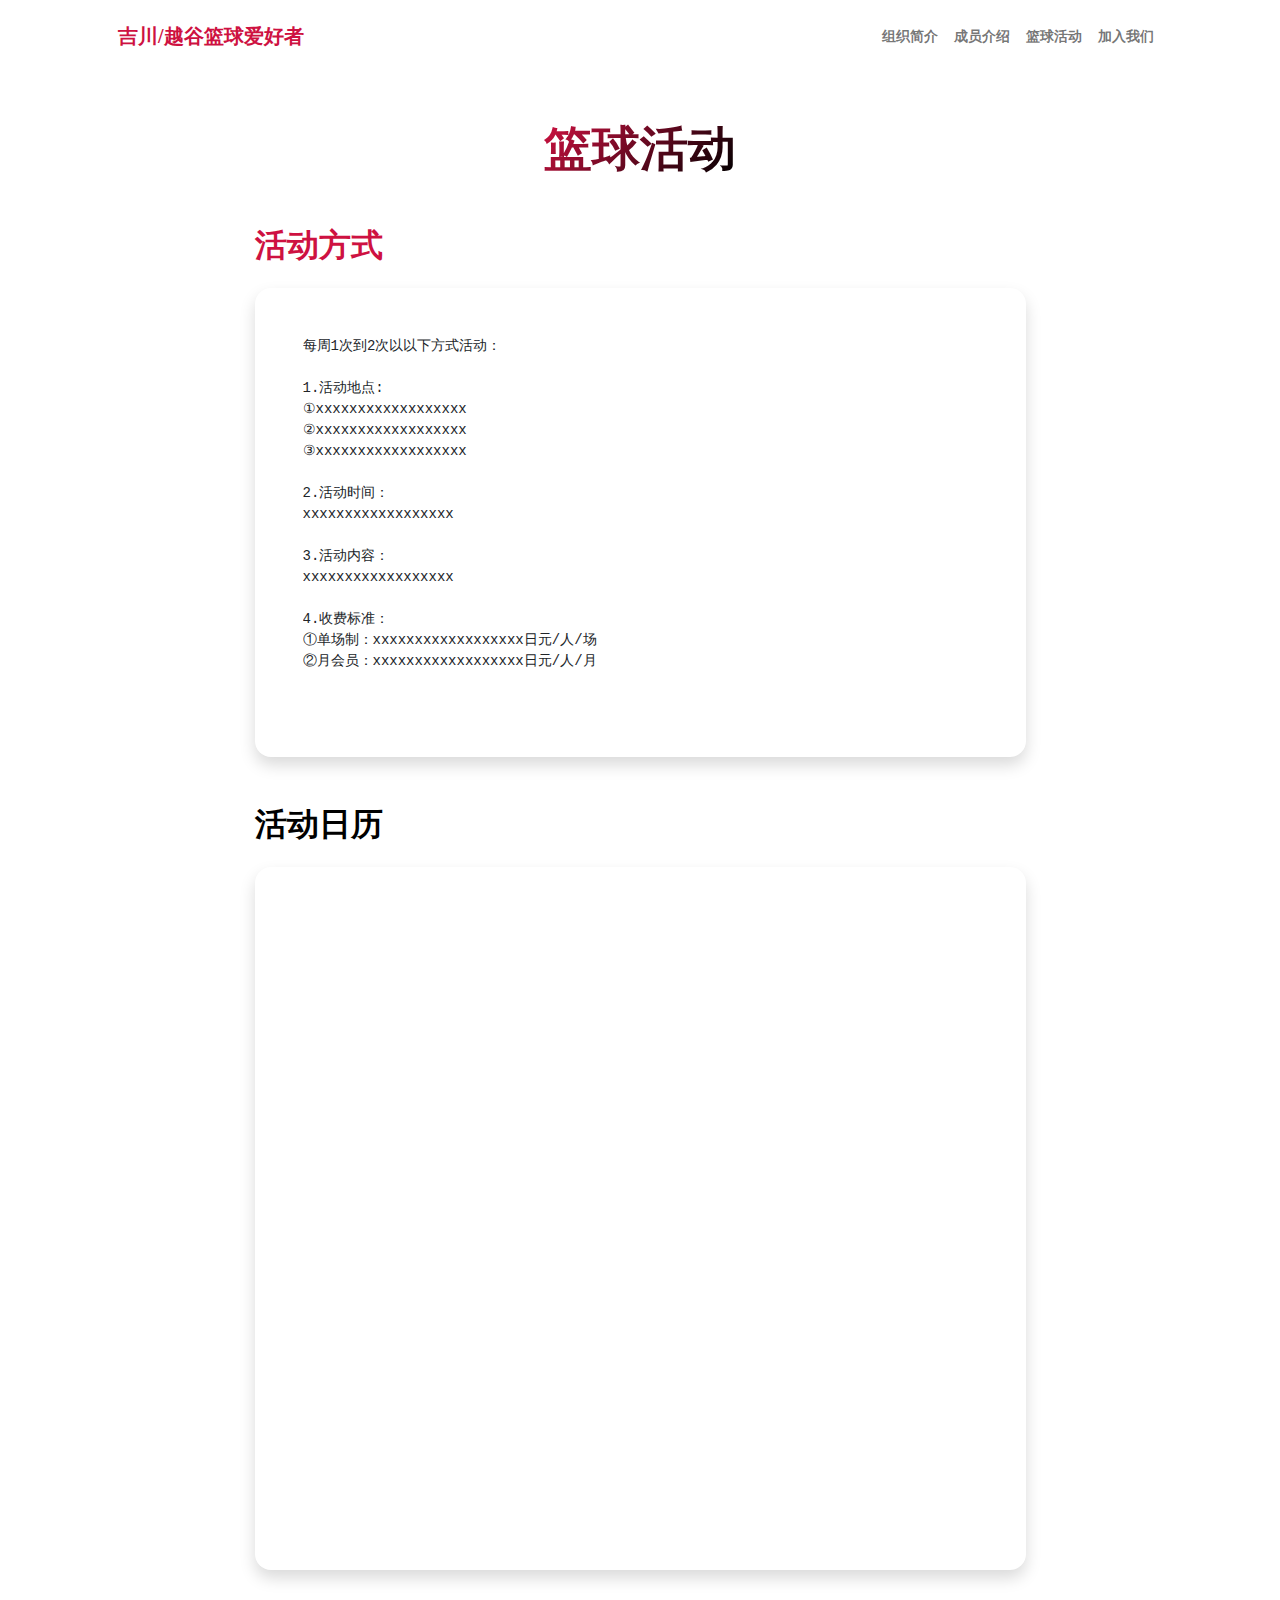
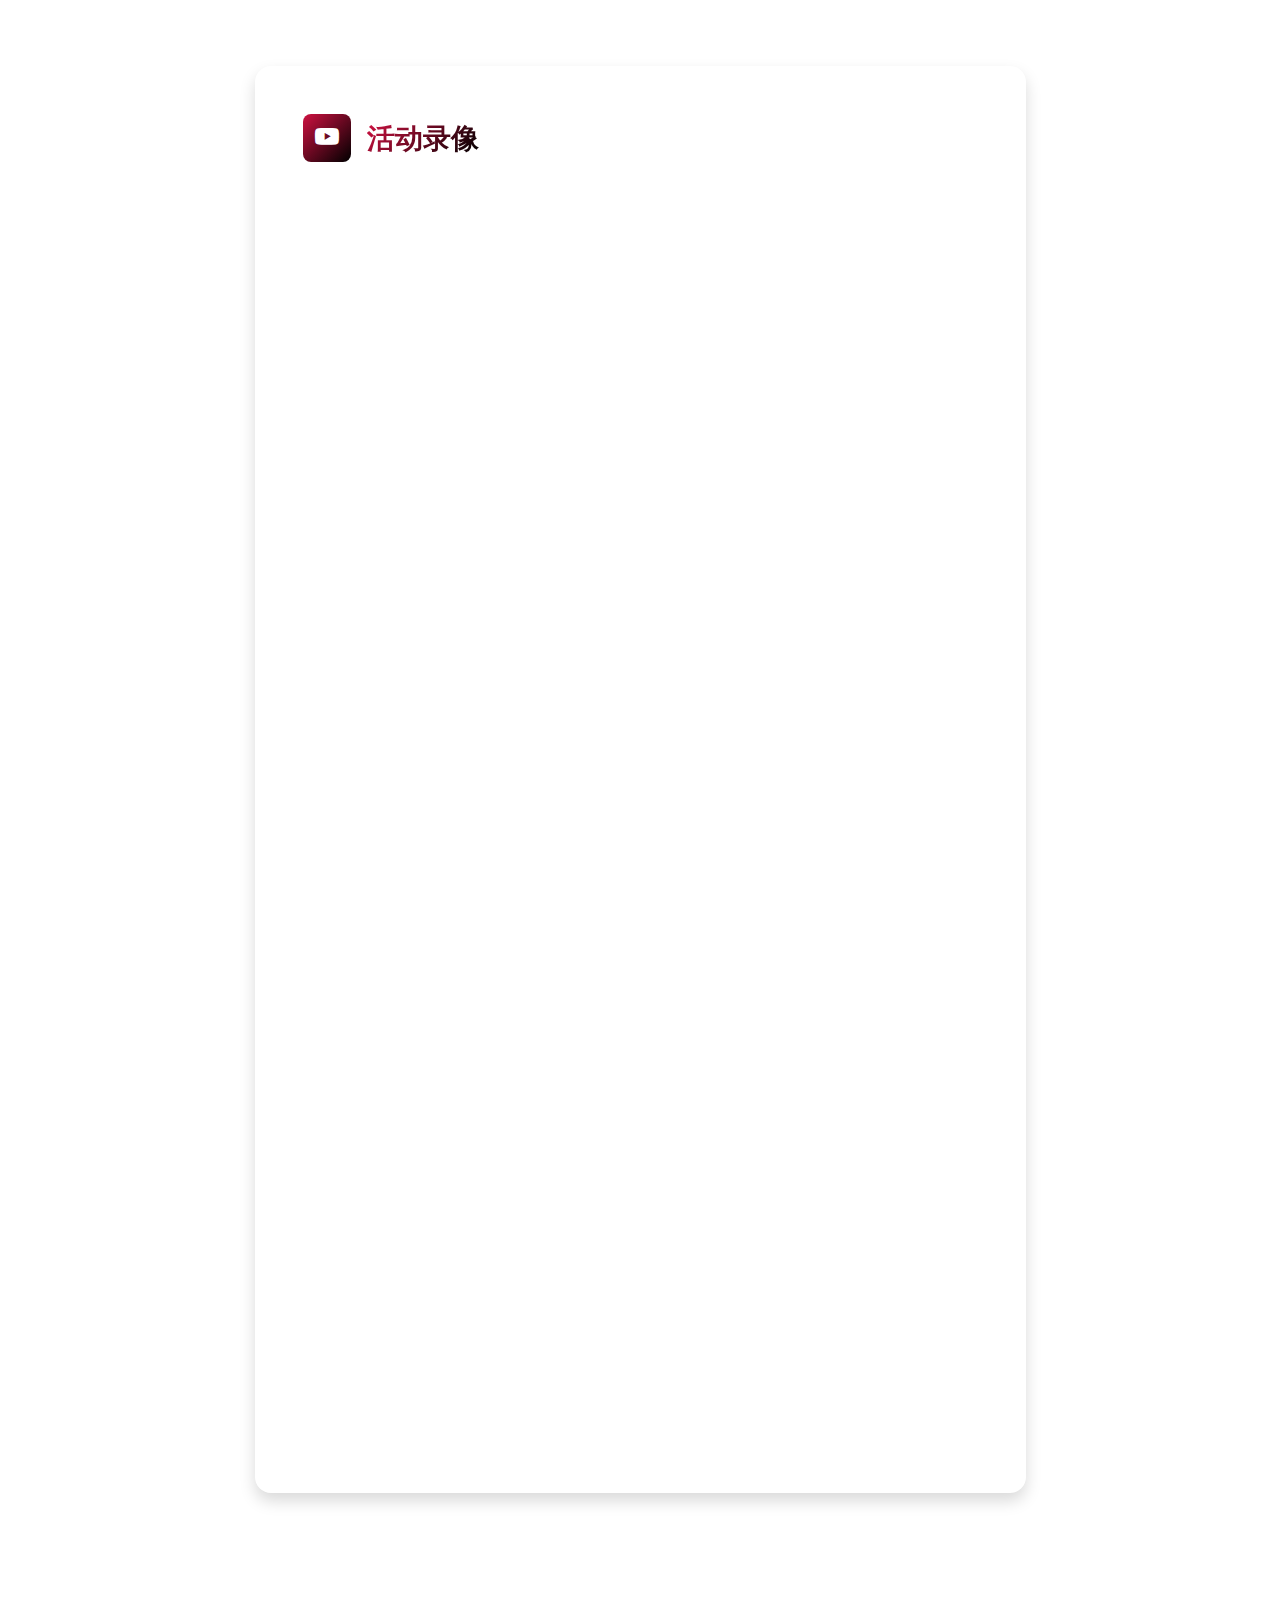
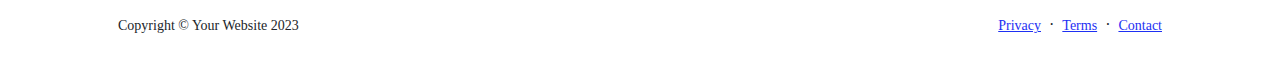
==== activities.html @ 380c4804 "Add files via upload" ====
<!DOCTYPE html>
<html lang="zh">
    <head>
        <meta charset="utf-8" />
        <meta name="viewport" content="width=device-width, initial-scale=1, shrink-to-fit=no" />
        <meta name="description" content="" />
        <meta name="author" content="" />
        <title>Activities</title>
        <!-- Favicon-->
        <link rel="icon" type="image/x-icon" href="assets/favicon.ico" />
        <!-- Custom Google font-->
        <link rel="preconnect" href="https://fonts.googleapis.com" />
        <link rel="preconnect" href="https://fonts.gstatic.com" crossorigin />
        <link href="https://fonts.googleapis.com/css2?family=Plus+Jakarta+Sans:wght@100;200;300;400;500;600;700;800;900&amp;display=swap" rel="stylesheet" />
        <!-- Bootstrap icons-->
        <link href="https://cdn.jsdelivr.net/npm/bootstrap-icons@1.8.1/font/bootstrap-icons.css" rel="stylesheet" />
        <!-- Core theme CSS (includes Bootstrap)-->
        <link href="css/styles.css" rel="stylesheet" />
    </head>
    <body class="d-flex flex-column h-100">
        <main class="flex-shrink-0">
            <!-- Navigation-->
            <nav class="navbar navbar-expand-lg navbar-light bg-white py-3">
                <div class="container px-5">
                    <a class="navbar-brand" href="index.html"><span class="fw-bolder text-primary">吉川/越谷篮球爱好者</span></a>
                    <button class="navbar-toggler" type="button" data-bs-toggle="collapse" data-bs-target="#navbarSupportedContent" aria-controls="navbarSupportedContent" aria-expanded="false" aria-label="Toggle navigation"><span class="navbar-toggler-icon"></span></button>
                    <div class="collapse navbar-collapse" id="navbarSupportedContent">
                        <ul class="navbar-nav ms-auto mb-2 mb-lg-0 small fw-bolder">
                            <li class="nav-item"><a class="nav-link" href="index.html">组织简介</a></li>
                            <li class="nav-item"><a class="nav-link" href="members.html">成员介绍</a></li>
                            <li class="nav-item"><a class="nav-link" href="activities.html">篮球活动</a></li>
                            <li class="nav-item"><a class="nav-link" href="contact.html">加入我们</a></li>
                        </ul>
                    </div>
                </div>
            </nav>
            <!-- Page Content-->
            <div class="container px-5 my-5">
                <div class="text-center mb-5">
                    <h1 class="display-5 fw-bolder mb-0"><span class="text-gradient d-inline">篮球活动</span></h1>
                </div>
                <div class="row gx-5 justify-content-center">
                    <div class="col-lg-11 col-xl-9 col-xxl-8">
                        <!-- Experience Section-->
                        <section>
                            <div class="d-flex align-items-center justify-content-between mb-4">
                                <h2 class="text-primary fw-bolder mb-0">活动方式</h2>
                                <!-- Download resume button-->
                                <!-- Note: Set the link href target to a PDF file within your project-->
                                <!-- <a class="btn btn-primary px-4 py-3" href="#!">
                                    <div class="d-inline-block bi bi-download me-2"></div>
                                    Download Resume
                                </a> -->
                            </div>
                            <!-- Experience Card 1-->
                            <div class="card shadow border-0 rounded-4 mb-5">
                                <div class="card-body p-5">
                                    <div class="row align-items-center gx-5">
                                        <!-- <div class="col text-center text-lg-start mb-4 mb-lg-0">
                                            <div class="bg-light p-4 rounded-4">
                                                <div class="text-primary fw-bolder mb-2">2019 - Present</div>
                                                <div class="small fw-bolder">Web Developer</div>
                                                <div class="small text-muted">Stark Industries</div>
                                                <div class="small text-muted">Los Angeles, CA</div>
                                            </div>
                                        </div>
                                        <div class="col text-center text-lg-start mb-4 mb-lg-0">
                                            <div class="bg-light p-4 rounded-4">
                                                <div class="text-primary fw-bolder mb-2">2019 - Present</div>
                                                <div class="small fw-bolder">Web Developer</div>
                                                <div class="small text-muted">Stark Industries</div>
                                                <div class="small text-muted">Los Angeles, CA</div>
                                            </div>
                                        </div>
                                        <div class="col text-center text-lg-start mb-4 mb-lg-0">
                                            <div class="bg-light p-4 rounded-4">
                                                <div class="text-primary fw-bolder mb-2">2019 - Present</div>
                                                <div class="small fw-bolder">Web Developer</div>
                                                <div class="small text-muted">Stark Industries</div>
                                                <div class="small text-muted">Los Angeles, CA</div>
                                            </div>
                                        </div> -->
                                        <div class="col-lg-8">
                                            <pre style="white-space: pre-wrap;">
每周1次到2次以以下方式活动：
                            
1.活动地点:
①xxxxxxxxxxxxxxxxxx
②xxxxxxxxxxxxxxxxxx
③xxxxxxxxxxxxxxxxxx
                            
2.活动时间：
xxxxxxxxxxxxxxxxxx
                            
3.活动内容：
xxxxxxxxxxxxxxxxxx

4.收费标准：
①单场制：xxxxxxxxxxxxxxxxxx日元/人/场
②月会员：xxxxxxxxxxxxxxxxxx日元/人/月
                                            </pre>
                                        </div>
                                    </div>
                                </div>
                            </div>
                            
                            <!-- Experience Card 2
                            <div class="card shadow border-0 rounded-4 mb-5">
                                <div class="card-body p-5">
                                    <div class="row align-items-center gx-5">
                                        <div class="col text-center text-lg-start mb-4 mb-lg-0">
                                            <div class="bg-light p-4 rounded-4">
                                                <div class="text-primary fw-bolder mb-2">2017 - 2019</div>
                                                <div class="small fw-bolder">SEM Specialist</div>
                                                <div class="small text-muted">Wayne Enterprises</div>
                                                <div class="small text-muted">Gotham City, NY</div>
                                            </div>
                                        </div>
                                        <div class="col-lg-8"><div>Lorem ipsum dolor sit amet consectetur adipisicing elit. Delectus laudantium, voluptatem quis repellendus eaque sit animi illo ipsam amet officiis corporis sed aliquam non voluptate corrupti excepturi maxime porro fuga.</div></div>
                                    </div>
                                </div>
                            </div> -->
                        </section>
                        <!-- Education Section-->
                        <section>
                            <h2 class="text-secondary fw-bolder mb-4">活动日历</h2>
                            <!-- Education Card 1-->
                            <div class="card shadow border-0 rounded-4 mb-5">
                                <div class="card-body p-5">
                                    <iframe src="https://calendar.google.com/calendar/embed?height=600&wkst=1&bgcolor=%23ffffff&ctz=Asia%2FTokyo&showTz=0&showCalendars=0&showTabs=0&showTitle=0&showNav=0&showPrint=0&showDate=1&src=N2RjYTRiODg0Yjc4MTAwNWRhMWVkMjExZWEzMTczZWRmOWI2NGQ2MDZjYTE3OTkzNjZhZTFhMmIxMjFhYzZhNUBncm91cC5jYWxlbmRhci5nb29nbGUuY29t&src=ZW4uamFwYW5lc2UjaG9saWRheUBncm91cC52LmNhbGVuZGFyLmdvb2dsZS5jb20&color=%233F51B5&color=%230B8043" style="border: 0; width: 100%; height: 600px;" frameborder="0" scrolling="no"></iframe>
                                </div>
                            </div>                                                     
                            <!-- <div class="card shadow border-0 rounded-4 mb-5">
                                <div class="card-body p-5">
                                    <div class="row align-items-center gx-5">
                                        <div class="col text-center text-lg-start mb-4 mb-lg-0">
                                            <div class="bg-light p-4 rounded-4">
                                                <div class="text-secondary fw-bolder mb-2">2015 - 2017</div>
                                                <div class="mb-2">
                                                    <div class="small fw-bolder">Barnett College</div>
                                                    <div class="small text-muted">Fairfield, NY</div>
                                                </div>
                                                <div class="fst-italic">
                                                    <div class="small text-muted">Master's</div>
                                                    <div class="small text-muted">Web Development</div>
                                                </div>
                                            </div>
                                        </div>
                                        <div class="col-lg-8"><div>Lorem ipsum dolor sit amet consectetur adipisicing elit. Delectus laudantium, voluptatem quis repellendus eaque sit animi illo ipsam amet officiis corporis sed aliquam non voluptate corrupti excepturi maxime porro fuga.</div></div>
                                    </div>
                                </div>
                            </div> -->
                            <!-- Education Card 2
                            <div class="card shadow border-0 rounded-4 mb-5">
                                <div class="card-body p-5">
                                    <div class="row align-items-center gx-5">
                                        <div class="col text-center text-lg-start mb-4 mb-lg-0">
                                            <div class="bg-light p-4 rounded-4">
                                                <div class="text-secondary fw-bolder mb-2">2011 - 2015</div>
                                                <div class="mb-2">
                                                    <div class="small fw-bolder">ULA</div>
                                                    <div class="small text-muted">Los Angeles, CA</div>
                                                </div>
                                                <div class="fst-italic">
                                                    <div class="small text-muted">Undergraduate</div>
                                                    <div class="small text-muted">Computer Science</div>
                                                </div>
                                            </div>
                                        </div>
                                        <div class="col-lg-8"><div>Lorem ipsum dolor sit amet consectetur adipisicing elit. Delectus laudantium, voluptatem quis repellendus eaque sit animi illo ipsam amet officiis corporis sed aliquam non voluptate corrupti excepturi maxime porro fuga.</div></div>
                                    </div>
                                </div>
                            </div> -->
                        </section>
                        <!-- Divider-->
                        <div class="pb-5"></div>
                        <!-- Skills Section-->
                        <section>
                            <!-- Skillset Card-->
                            <div class="card shadow border-0 rounded-4 mb-5">
                                <div class="card-body p-5">
                                    <!-- Professional skills list-->
                                    <div class="mb-5">
                                        <div class="d-flex align-items-center mb-4">
                                            <div class="feature bg-primary bg-gradient-primary-to-secondary text-white rounded-3 me-3"><i class="bi bi-youtube"></i></div>
                                            <h3 class="fw-bolder mb-0"><span class="text-gradient d-inline">活动录像</span></h3>
                                        </div>
                                        <div class="d-flex flex-column">
                                            <div class="video-responsive mb-4">
                                                <iframe src="https://www.youtube.com/embed/Ttfw9t988Jg?si=f-Ux0JAc5KMY0GXA" frameborder="0" allow="accelerometer; autoplay; clipboard-write; encrypted-media; gyroscope; picture-in-picture" allowfullscreen></iframe>
                                            </div>
                                            <div class="video-responsive mb-4">
                                                <iframe src="https://www.youtube.com/embed/0GStxlI8Xcw?si=r3KPxYTtuLIeDzWo" frameborder="0" allow="accelerometer; autoplay; clipboard-write; encrypted-media; gyroscope; picture-in-picture" allowfullscreen></iframe>
                                            </div>
                                            <div class="video-responsive mb-4">
                                                <iframe src="https://www.youtube.com/embed/ohyqgHzd-wU?si=1Rg5W5JxcMyjxs1n" frameborder="0" allow="accelerometer; autoplay; clipboard-write; encrypted-media; gyroscope; picture-in-picture" allowfullscreen></iframe>
                                            </div>
                                        </div>
                                    </div>
                                </div>
                            </div>                                                     
                        </section>
                    </div>
                </div>
            </div>
        </main>
        <!-- Footer-->
        <footer class="bg-white py-4 mt-auto">
            <div class="container px-5">
                <div class="row align-items-center justify-content-between flex-column flex-sm-row">
                    <div class="col-auto"><div class="small m-0">Copyright &copy; Your Website 2023</div></div>
                    <div class="col-auto">
                        <a class="small" href="#!">Privacy</a>
                        <span class="mx-1">&middot;</span>
                        <a class="small" href="#!">Terms</a>
                        <span class="mx-1">&middot;</span>
                        <a class="small" href="#!">Contact</a>
                    </div>
                </div>
            </div>
        </footer>
        <!-- Bootstrap core JS-->
        <script src="https://cdn.jsdelivr.net/npm/bootstrap@5.2.3/dist/js/bootstrap.bundle.min.js"></script>
        <!-- Core theme JS-->
        <script src="js/scripts.js"></script>
    </body>
</html>
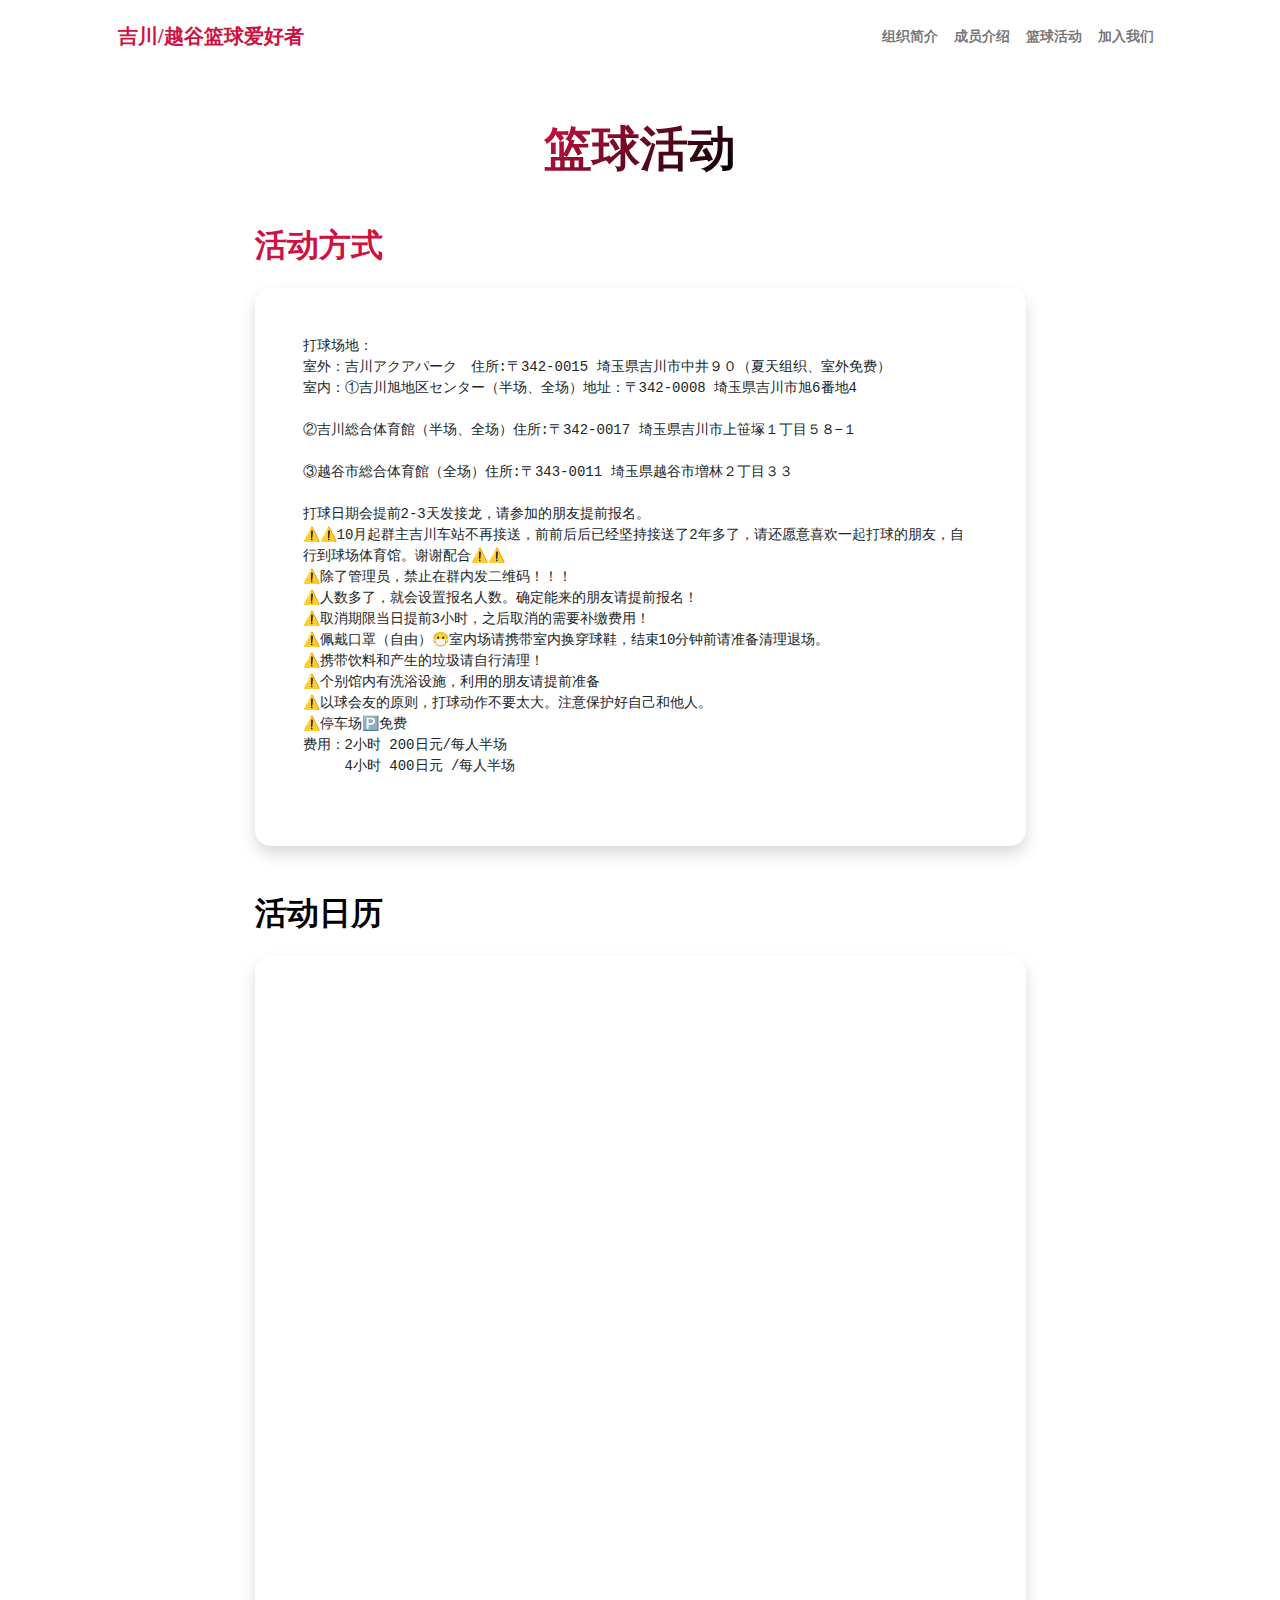
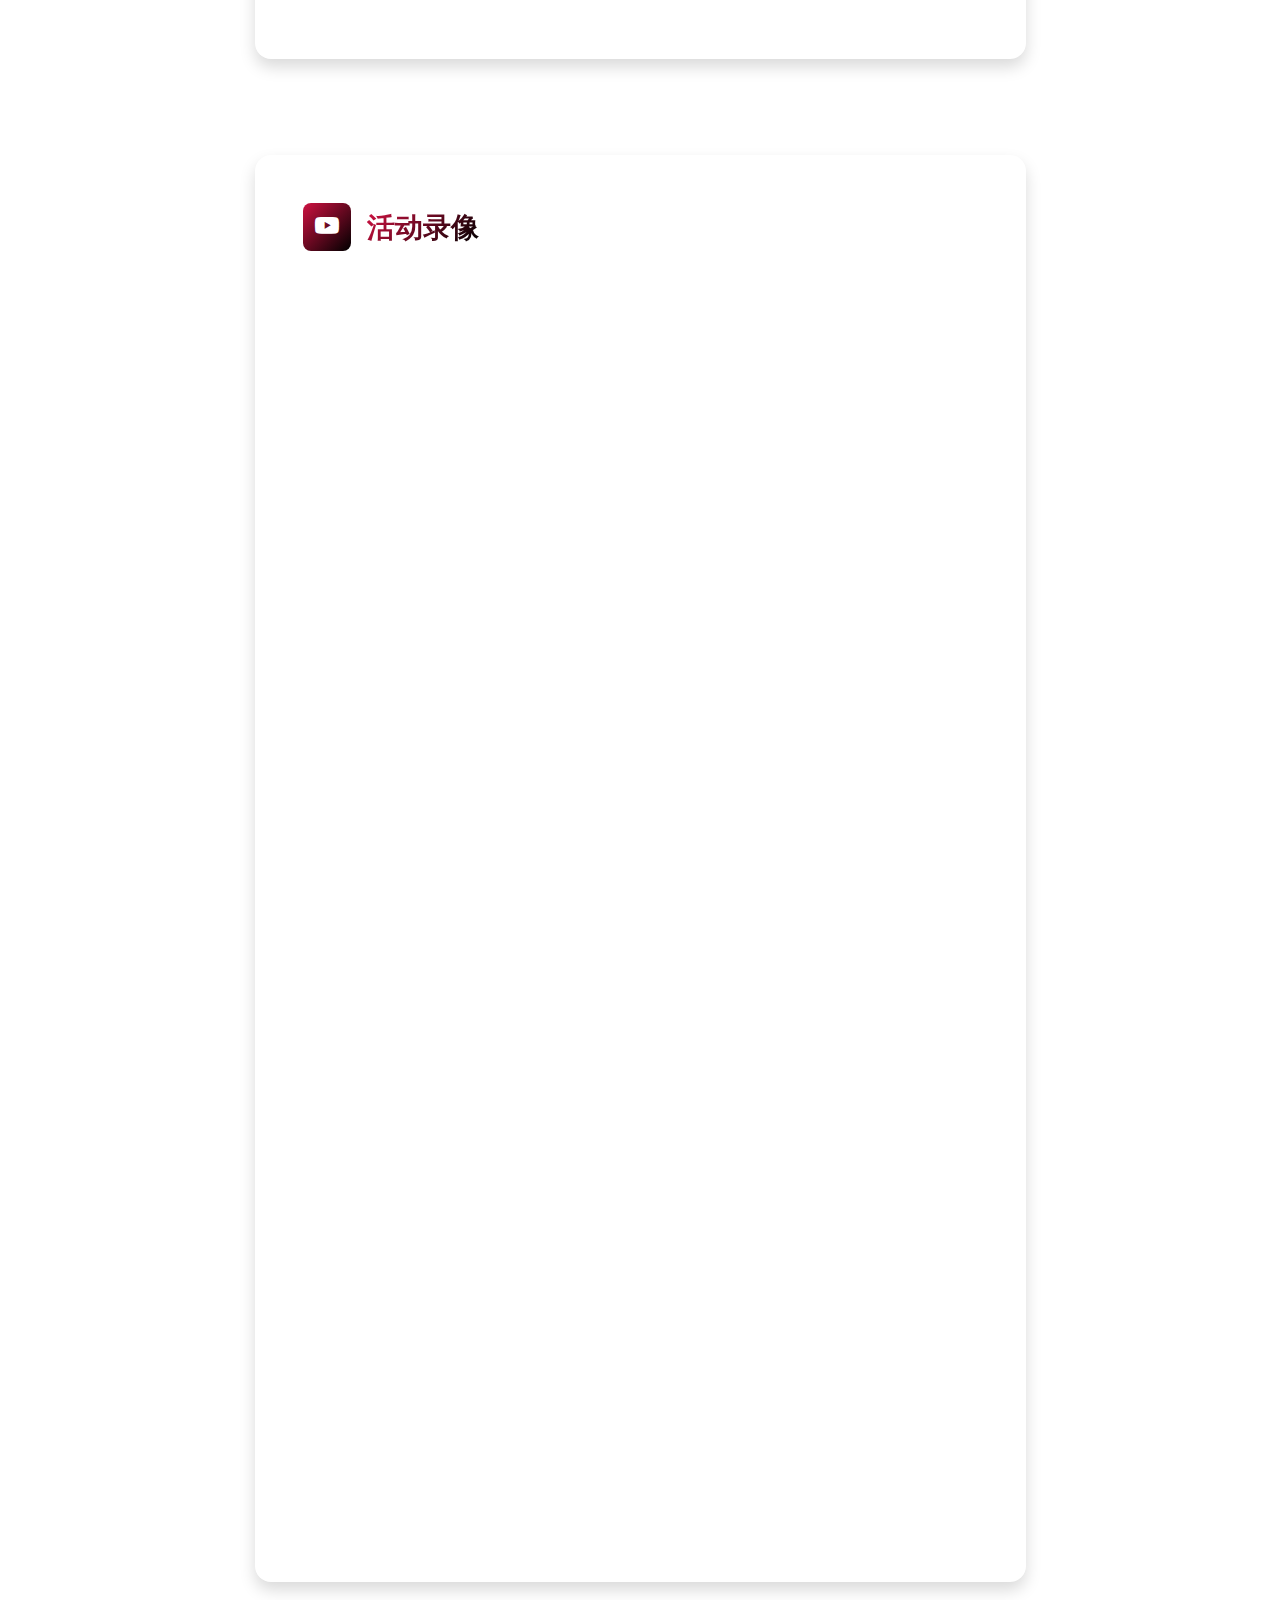
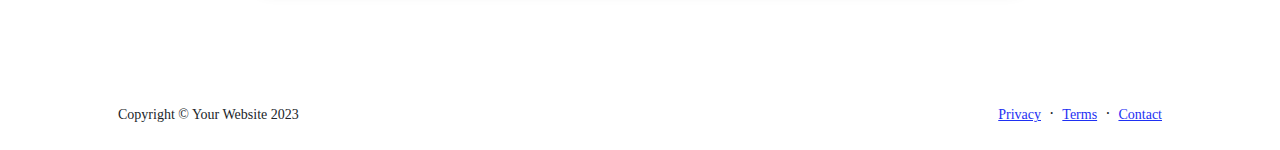
==== commit c0995dd7: "Add files via upload" ====
--- a/activities.html
+++ b/activities.html
@@ -7,7 +7,15 @@
         <meta name="author" content="" />
         <title>Activities</title>
         <!-- Favicon-->
-        <link rel="icon" type="image/x-icon" href="assets/favicon.ico" />
+        <link rel="icon" type="image/x-icon" href="assets/icons/favicon-48x48.ico" />
+        <link rel="apple-touch-icon" sizes="57x57" href="assets/icons/apple-icon-57x57.png">
+        <link rel="apple-touch-icon" sizes="72x72" href="assets/icons/apple-icon-72x72.png">
+        <link rel="apple-touch-icon" sizes="76x76" href="assets/icons/apple-icon-76x76.png">
+        <link rel="apple-touch-icon" sizes="114x114" href="assets/icons/apple-icon-114x114.png">
+        <link rel="apple-touch-icon" sizes="120x120" href="assets/icons/apple-icon-120x120.png">
+        <link rel="apple-touch-icon" sizes="144x144" href="assets/icons/apple-icon-144x144.png">
+        <link rel="apple-touch-icon" sizes="152x152" href="assets/icons/apple-icon-152x152.png">
+        <link rel="apple-touch-icon" sizes="180x180" href="assets/icons/apple-icon-180x180.png">  
         <!-- Custom Google font-->
         <link rel="preconnect" href="https://fonts.googleapis.com" />
         <link rel="preconnect" href="https://fonts.gstatic.com" crossorigin />
@@ -56,70 +64,33 @@
                             <div class="card shadow border-0 rounded-4 mb-5">
                                 <div class="card-body p-5">
                                     <div class="row align-items-center gx-5">
-                                        <!-- <div class="col text-center text-lg-start mb-4 mb-lg-0">
-                                            <div class="bg-light p-4 rounded-4">
-                                                <div class="text-primary fw-bolder mb-2">2019 - Present</div>
-                                                <div class="small fw-bolder">Web Developer</div>
-                                                <div class="small text-muted">Stark Industries</div>
-                                                <div class="small text-muted">Los Angeles, CA</div>
-                                            </div>
-                                        </div>
-                                        <div class="col text-center text-lg-start mb-4 mb-lg-0">
-                                            <div class="bg-light p-4 rounded-4">
-                                                <div class="text-primary fw-bolder mb-2">2019 - Present</div>
-                                                <div class="small fw-bolder">Web Developer</div>
-                                                <div class="small text-muted">Stark Industries</div>
-                                                <div class="small text-muted">Los Angeles, CA</div>
-                                            </div>
-                                        </div>
-                                        <div class="col text-center text-lg-start mb-4 mb-lg-0">
-                                            <div class="bg-light p-4 rounded-4">
-                                                <div class="text-primary fw-bolder mb-2">2019 - Present</div>
-                                                <div class="small fw-bolder">Web Developer</div>
-                                                <div class="small text-muted">Stark Industries</div>
-                                                <div class="small text-muted">Los Angeles, CA</div>
-                                            </div>
-                                        </div> -->
-                                        <div class="col-lg-8">
-                                            <pre style="white-space: pre-wrap;">
-每周1次到2次以以下方式活动：
-                            
-1.活动地点:
-①xxxxxxxxxxxxxxxxxx
-②xxxxxxxxxxxxxxxxxx
-③xxxxxxxxxxxxxxxxxx
-                            
-2.活动时间：
-xxxxxxxxxxxxxxxxxx
-                            
-3.活动内容：
-xxxxxxxxxxxxxxxxxx
+                                        <div class="col-lg-12" style="text-align: left;">
+                                            <pre style="white-space: pre-wrap; display: block; margin: auto;">
+打球场地：
+室外：吉川アクアパーク　住所:〒342-0015 埼玉県吉川市中井９０（夏天组织、室外免费）
+室内：①吉川旭地区センター（半场、全场）地址：〒342-0008 埼玉県吉川市旭6番地4
 
-4.收费标准：
-①单场制：xxxxxxxxxxxxxxxxxx日元/人/场
-②月会员：xxxxxxxxxxxxxxxxxx日元/人/月
+②吉川総合体育館（半场、全场）住所:〒342-0017 埼玉県吉川市上笹塚１丁目５８−１
+
+③越谷市総合体育館（全场）住所:〒343-0011 埼玉県越谷市増林２丁目３３
+
+打球日期会提前2-3天发接龙，请参加的朋友提前报名。
+⚠️⚠️10月起群主吉川车站不再接送，前前后后已经坚持接送了2年多了，请还愿意喜欢一起打球的朋友，自行到球场体育馆。谢谢配合⚠️⚠️
+⚠️除了管理员，禁止在群内发二维码！！！
+⚠️人数多了，就会设置报名人数。确定能来的朋友请提前报名！
+⚠️取消期限当日提前3小时，之后取消的需要补缴费用！
+⚠️佩戴口罩（自由）😷室内场请携带室内换穿球鞋，结束10分钟前请准备清理退场。
+⚠️携带饮料和产生的垃圾请自行清理！
+⚠️个别馆内有洗浴设施，利用的朋友请提前准备
+⚠️以球会友的原则，打球动作不要太大。注意保护好自己和他人。
+⚠️停车场🅿️免费
+费用：2小时 200日元/每人半场
+　　　4小时 400日元 /每人半场
                                             </pre>
                                         </div>
                                     </div>
                                 </div>
                             </div>
-                            
-                            <!-- Experience Card 2
-                            <div class="card shadow border-0 rounded-4 mb-5">
-                                <div class="card-body p-5">
-                                    <div class="row align-items-center gx-5">
-                                        <div class="col text-center text-lg-start mb-4 mb-lg-0">
-                                            <div class="bg-light p-4 rounded-4">
-                                                <div class="text-primary fw-bolder mb-2">2017 - 2019</div>
-                                                <div class="small fw-bolder">SEM Specialist</div>
-                                                <div class="small text-muted">Wayne Enterprises</div>
-                                                <div class="small text-muted">Gotham City, NY</div>
-                                            </div>
-                                        </div>
-                                        <div class="col-lg-8"><div>Lorem ipsum dolor sit amet consectetur adipisicing elit. Delectus laudantium, voluptatem quis repellendus eaque sit animi illo ipsam amet officiis corporis sed aliquam non voluptate corrupti excepturi maxime porro fuga.</div></div>
-                                    </div>
-                                </div>
-                            </div> -->
                         </section>
                         <!-- Education Section-->
                         <section>
@@ -127,50 +98,9 @@
                             <!-- Education Card 1-->
                             <div class="card shadow border-0 rounded-4 mb-5">
                                 <div class="card-body p-5">
-                                    <iframe src="https://calendar.google.com/calendar/embed?height=600&wkst=1&bgcolor=%23ffffff&ctz=Asia%2FTokyo&showTz=0&showCalendars=0&showTabs=0&showTitle=0&showNav=0&showPrint=0&showDate=1&src=N2RjYTRiODg0Yjc4MTAwNWRhMWVkMjExZWEzMTczZWRmOWI2NGQ2MDZjYTE3OTkzNjZhZTFhMmIxMjFhYzZhNUBncm91cC5jYWxlbmRhci5nb29nbGUuY29t&src=ZW4uamFwYW5lc2UjaG9saWRheUBncm91cC52LmNhbGVuZGFyLmdvb2dsZS5jb20&color=%233F51B5&color=%230B8043" style="border: 0; width: 100%; height: 600px;" frameborder="0" scrolling="no"></iframe>
+                                    <iframe src="https://calendar.google.com/calendar/embed?src=akuapaku%40gmail.com&ctz=Asia%2FTokyo" style="border: 0; width: 100%; height: 600px;" frameborder="0" scrolling="no"></iframe>
                                 </div>
                             </div>                                                     
-                            <!-- <div class="card shadow border-0 rounded-4 mb-5">
-                                <div class="card-body p-5">
-                                    <div class="row align-items-center gx-5">
-                                        <div class="col text-center text-lg-start mb-4 mb-lg-0">
-                                            <div class="bg-light p-4 rounded-4">
-                                                <div class="text-secondary fw-bolder mb-2">2015 - 2017</div>
-                                                <div class="mb-2">
-                                                    <div class="small fw-bolder">Barnett College</div>
-                                                    <div class="small text-muted">Fairfield, NY</div>
-                                                </div>
-                                                <div class="fst-italic">
-                                                    <div class="small text-muted">Master's</div>
-                                                    <div class="small text-muted">Web Development</div>
-                                                </div>
-                                            </div>
-                                        </div>
-                                        <div class="col-lg-8"><div>Lorem ipsum dolor sit amet consectetur adipisicing elit. Delectus laudantium, voluptatem quis repellendus eaque sit animi illo ipsam amet officiis corporis sed aliquam non voluptate corrupti excepturi maxime porro fuga.</div></div>
-                                    </div>
-                                </div>
-                            </div> -->
-                            <!-- Education Card 2
-                            <div class="card shadow border-0 rounded-4 mb-5">
-                                <div class="card-body p-5">
-                                    <div class="row align-items-center gx-5">
-                                        <div class="col text-center text-lg-start mb-4 mb-lg-0">
-                                            <div class="bg-light p-4 rounded-4">
-                                                <div class="text-secondary fw-bolder mb-2">2011 - 2015</div>
-                                                <div class="mb-2">
-                                                    <div class="small fw-bolder">ULA</div>
-                                                    <div class="small text-muted">Los Angeles, CA</div>
-                                                </div>
-                                                <div class="fst-italic">
-                                                    <div class="small text-muted">Undergraduate</div>
-                                                    <div class="small text-muted">Computer Science</div>
-                                                </div>
-                                            </div>
-                                        </div>
-                                        <div class="col-lg-8"><div>Lorem ipsum dolor sit amet consectetur adipisicing elit. Delectus laudantium, voluptatem quis repellendus eaque sit animi illo ipsam amet officiis corporis sed aliquam non voluptate corrupti excepturi maxime porro fuga.</div></div>
-                                    </div>
-                                </div>
-                            </div> -->
                         </section>
                         <!-- Divider-->
                         <div class="pb-5"></div>
@@ -187,13 +117,13 @@
                                         </div>
                                         <div class="d-flex flex-column">
                                             <div class="video-responsive mb-4">
-                                                <iframe src="https://www.youtube.com/embed/Ttfw9t988Jg?si=f-Ux0JAc5KMY0GXA" frameborder="0" allow="accelerometer; autoplay; clipboard-write; encrypted-media; gyroscope; picture-in-picture" allowfullscreen></iframe>
+                                                <iframe src="https://www.youtube.com/embed/kdGUsRRbm9w?si=E2Q1NMoXFGSi2ZnJ" frameborder="0" allow="accelerometer; autoplay; clipboard-write; encrypted-media; gyroscope; picture-in-picture" allowfullscreen></iframe>
                                             </div>
                                             <div class="video-responsive mb-4">
-                                                <iframe src="https://www.youtube.com/embed/0GStxlI8Xcw?si=r3KPxYTtuLIeDzWo" frameborder="0" allow="accelerometer; autoplay; clipboard-write; encrypted-media; gyroscope; picture-in-picture" allowfullscreen></iframe>
+                                                <iframe src="https://www.youtube.com/embed/0T-UVBDb21s?si=F37gYrqT-AZGv4P2" frameborder="0" allow="accelerometer; autoplay; clipboard-write; encrypted-media; gyroscope; picture-in-picture" allowfullscreen></iframe>
                                             </div>
                                             <div class="video-responsive mb-4">
-                                                <iframe src="https://www.youtube.com/embed/ohyqgHzd-wU?si=1Rg5W5JxcMyjxs1n" frameborder="0" allow="accelerometer; autoplay; clipboard-write; encrypted-media; gyroscope; picture-in-picture" allowfullscreen></iframe>
+                                                <iframe src="https://www.youtube.com/embed/Il6tBTc8WIY?si=Txge-hTS2unUC3W_" frameborder="0" allow="accelerometer; autoplay; clipboard-write; encrypted-media; gyroscope; picture-in-picture" allowfullscreen></iframe>
                                             </div>
                                         </div>
                                     </div>
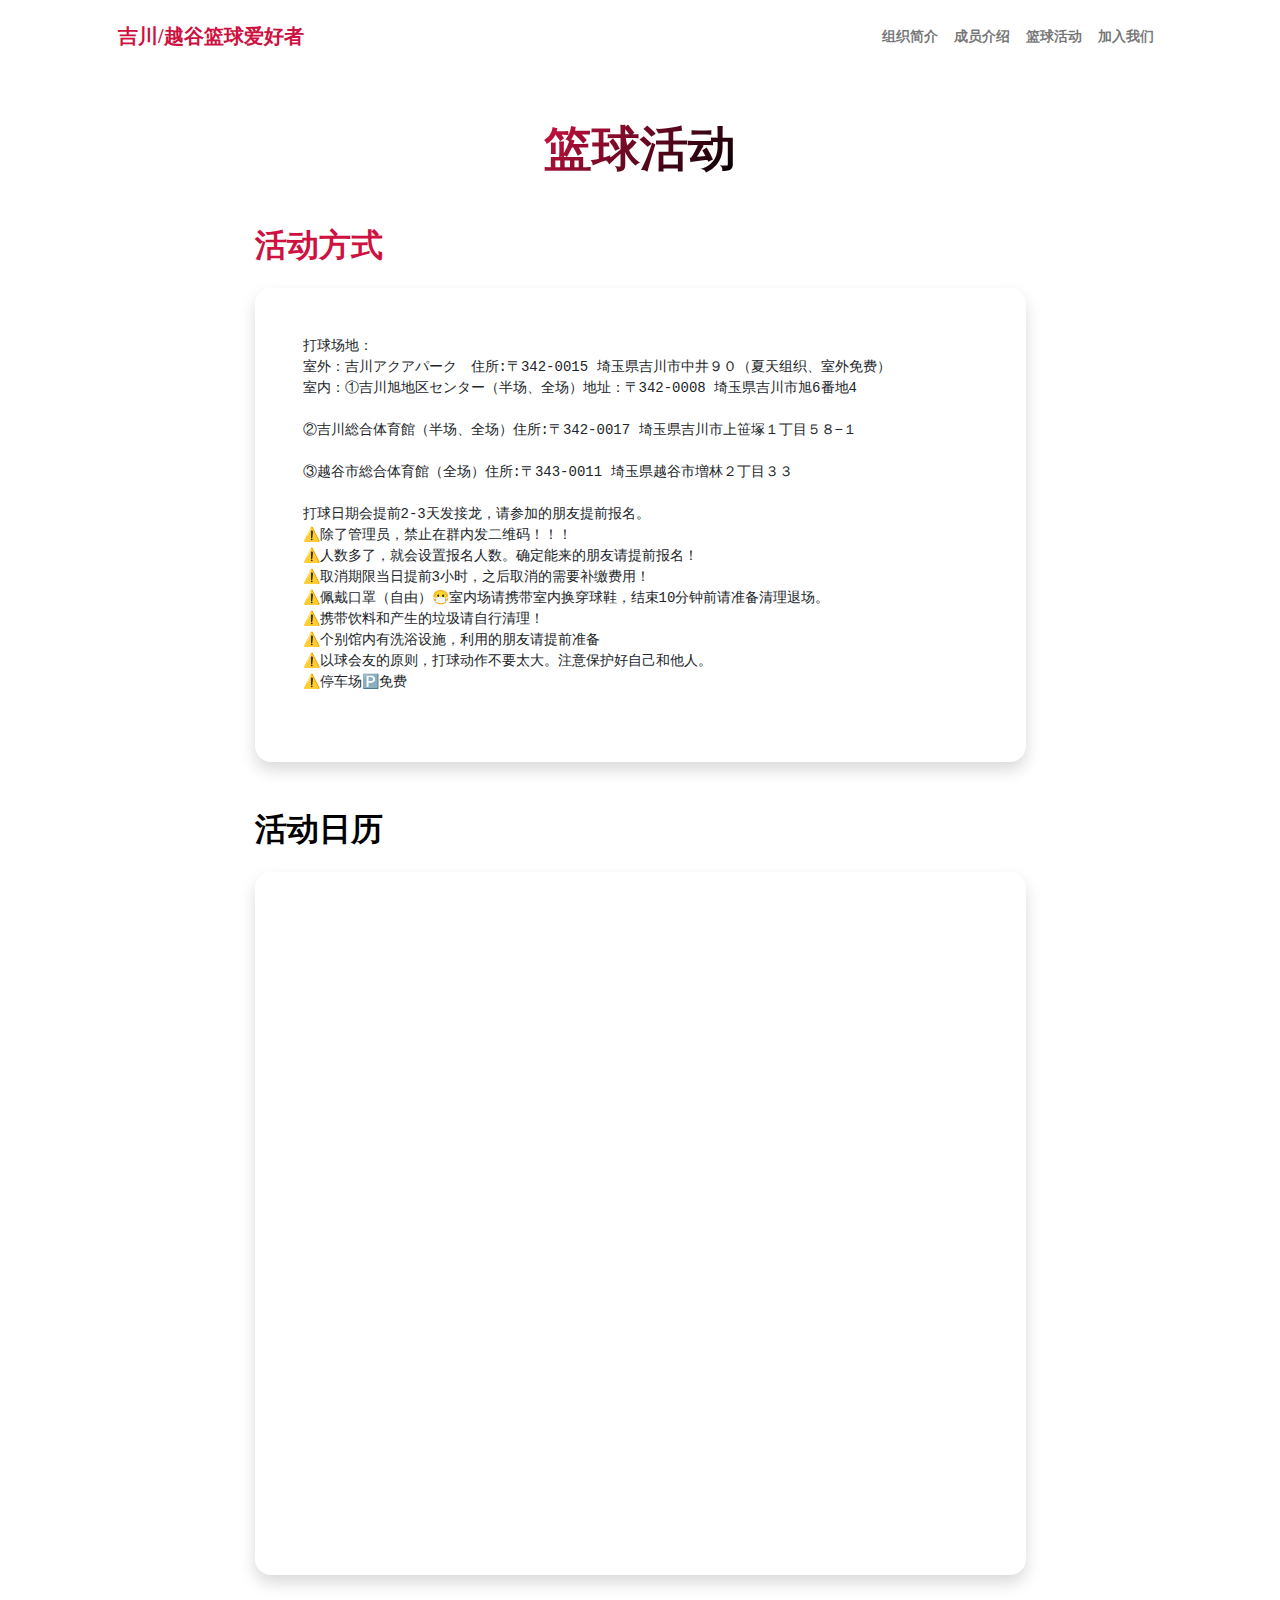
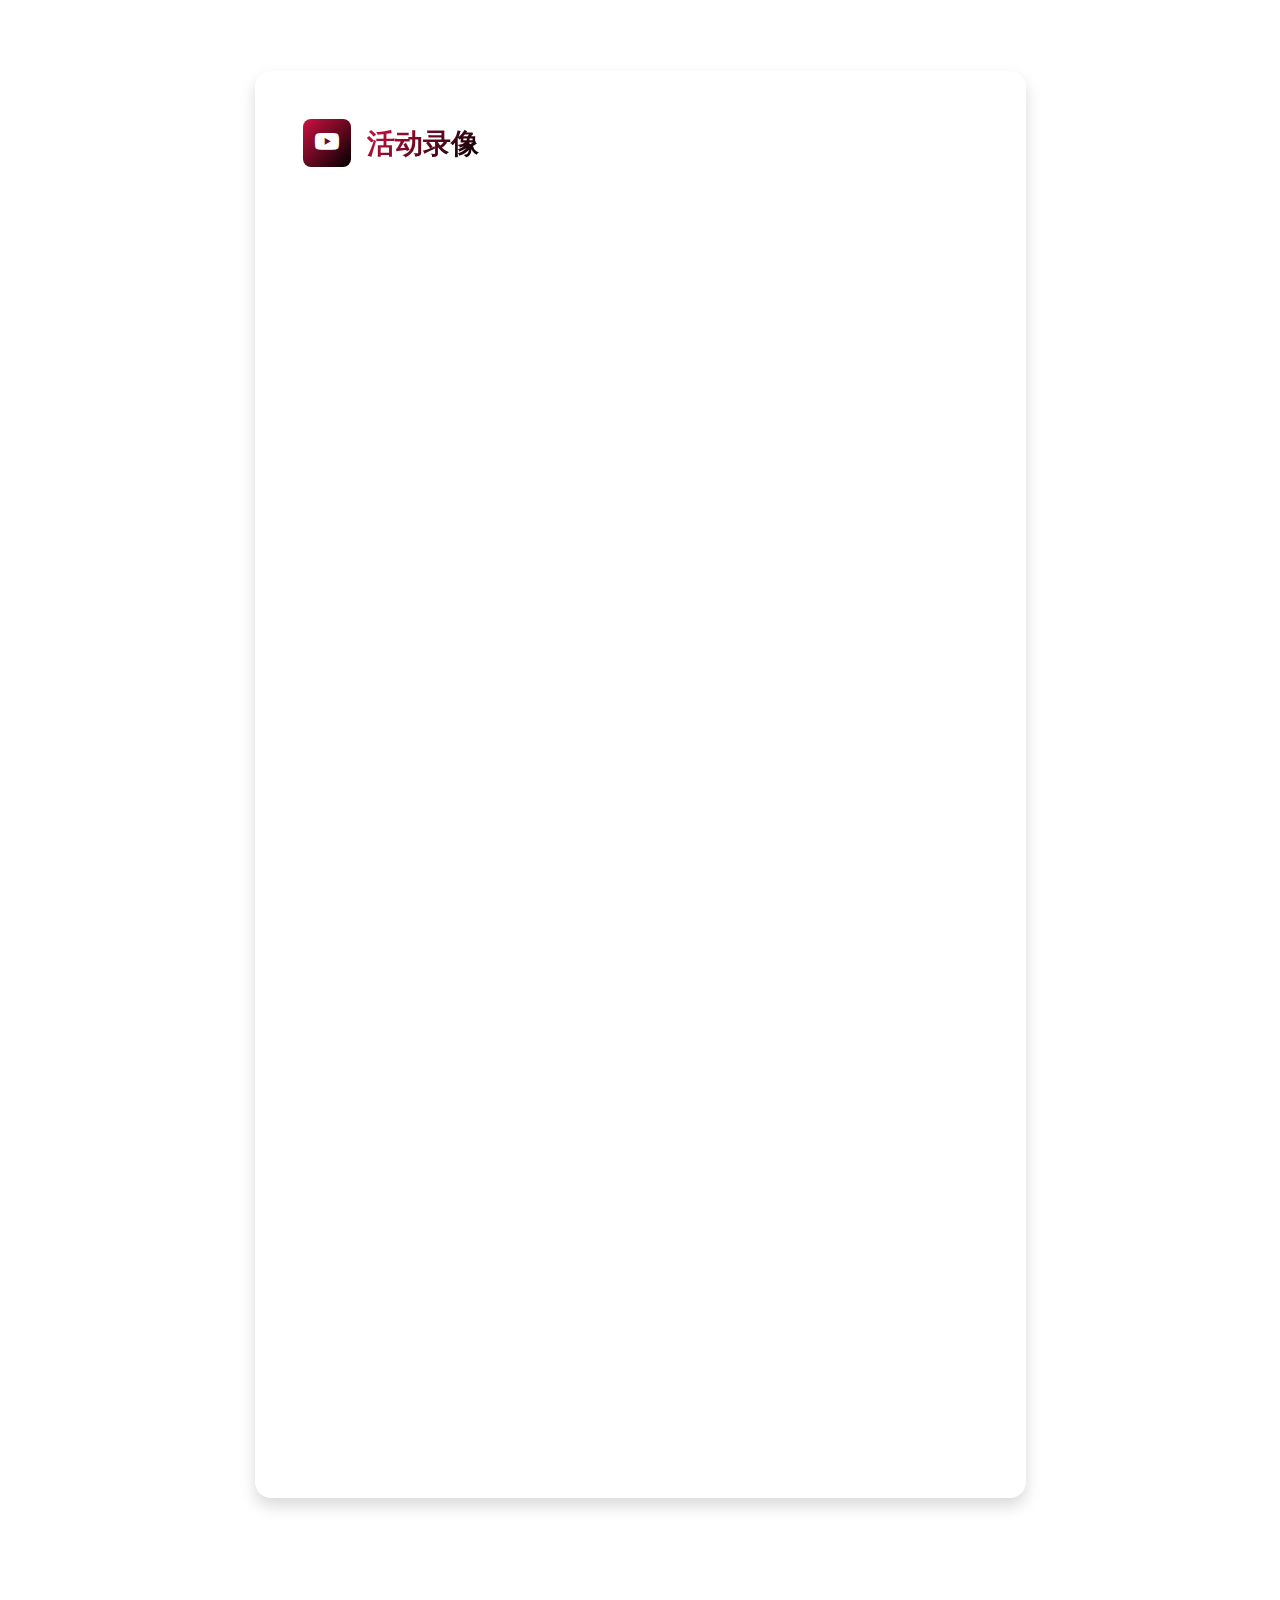
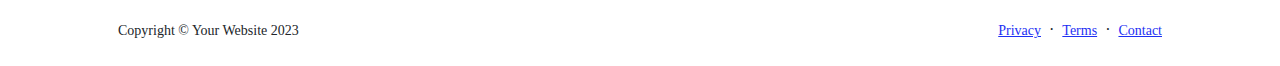
==== commit e8757599: "Add files via upload" ====
--- a/activities.html
+++ b/activities.html
@@ -75,7 +75,6 @@
 ③越谷市総合体育館（全场）住所:〒343-0011 埼玉県越谷市増林２丁目３３
 
 打球日期会提前2-3天发接龙，请参加的朋友提前报名。
-⚠️⚠️10月起群主吉川车站不再接送，前前后后已经坚持接送了2年多了，请还愿意喜欢一起打球的朋友，自行到球场体育馆。谢谢配合⚠️⚠️
 ⚠️除了管理员，禁止在群内发二维码！！！
 ⚠️人数多了，就会设置报名人数。确定能来的朋友请提前报名！
 ⚠️取消期限当日提前3小时，之后取消的需要补缴费用！
@@ -84,8 +83,6 @@
 ⚠️个别馆内有洗浴设施，利用的朋友请提前准备
 ⚠️以球会友的原则，打球动作不要太大。注意保护好自己和他人。
 ⚠️停车场🅿️免费
-费用：2小时 200日元/每人半场
-　　　4小时 400日元 /每人半场
                                             </pre>
                                         </div>
                                     </div>
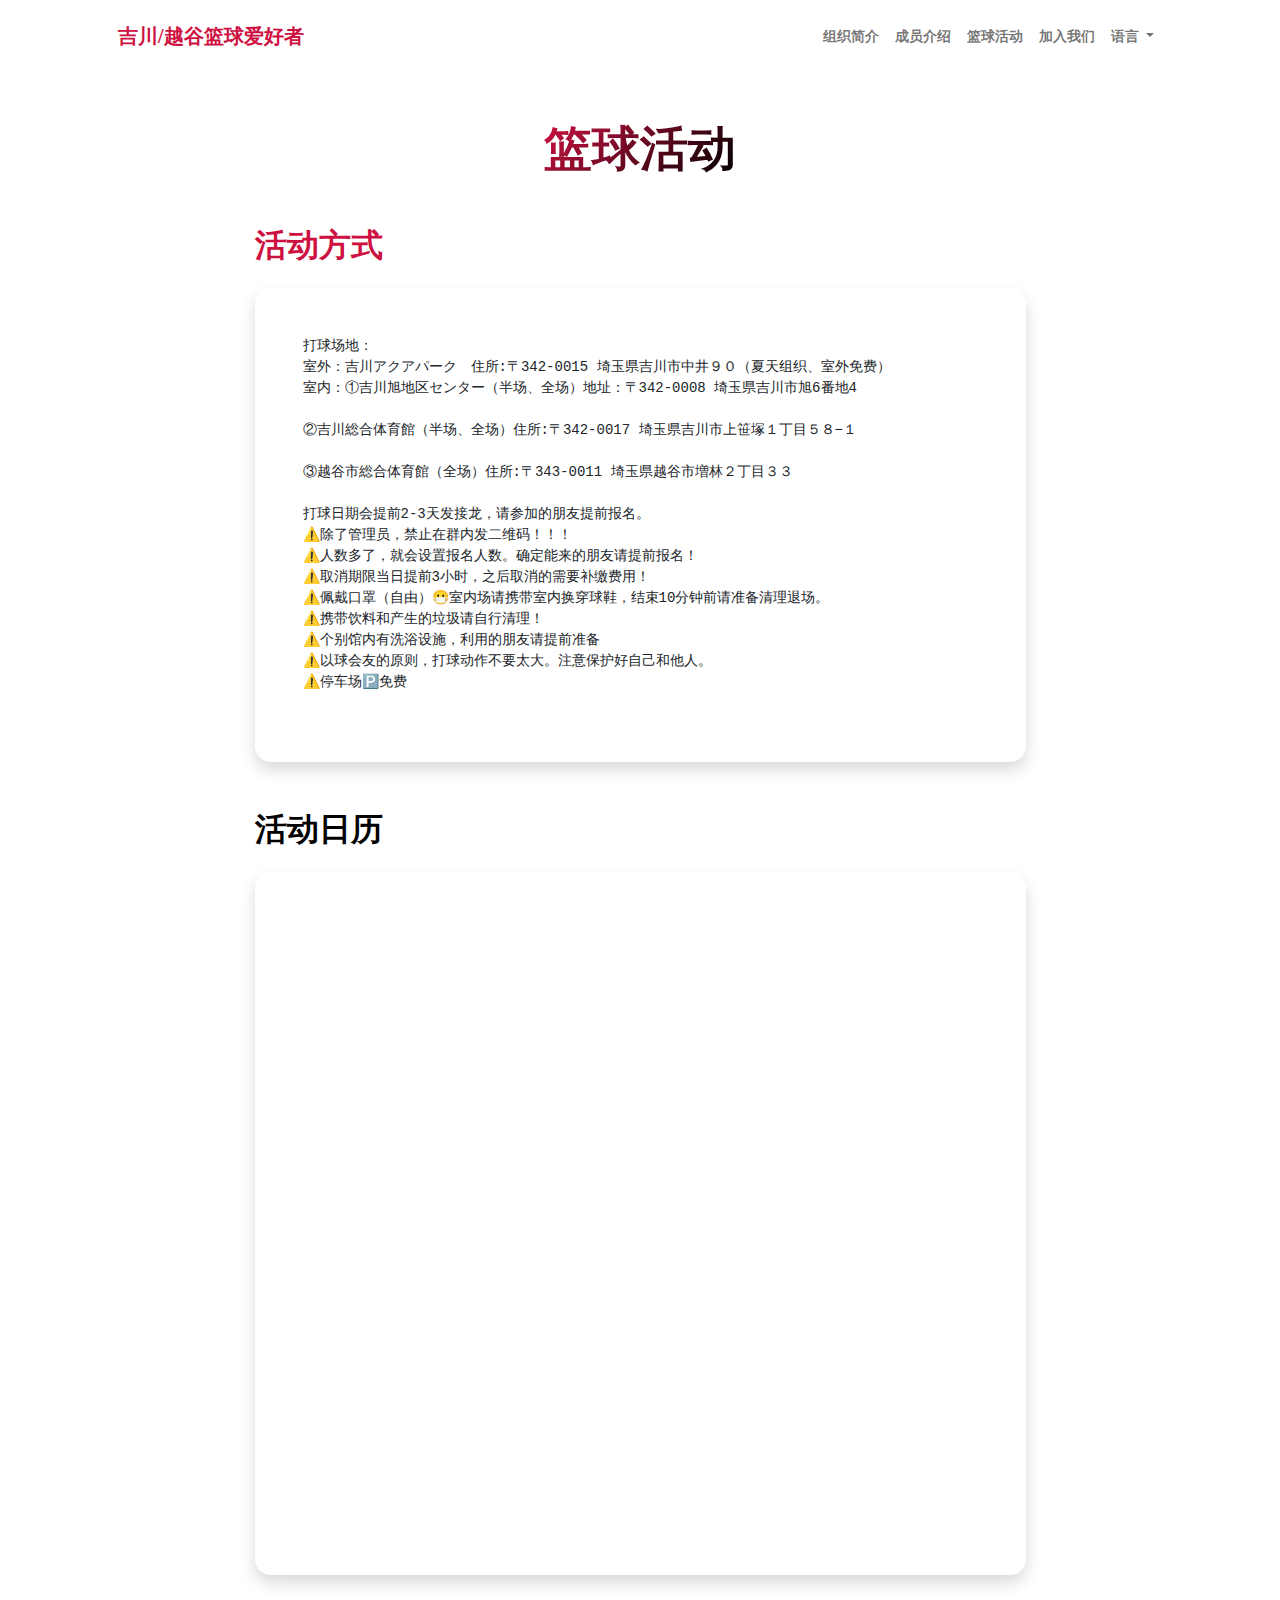
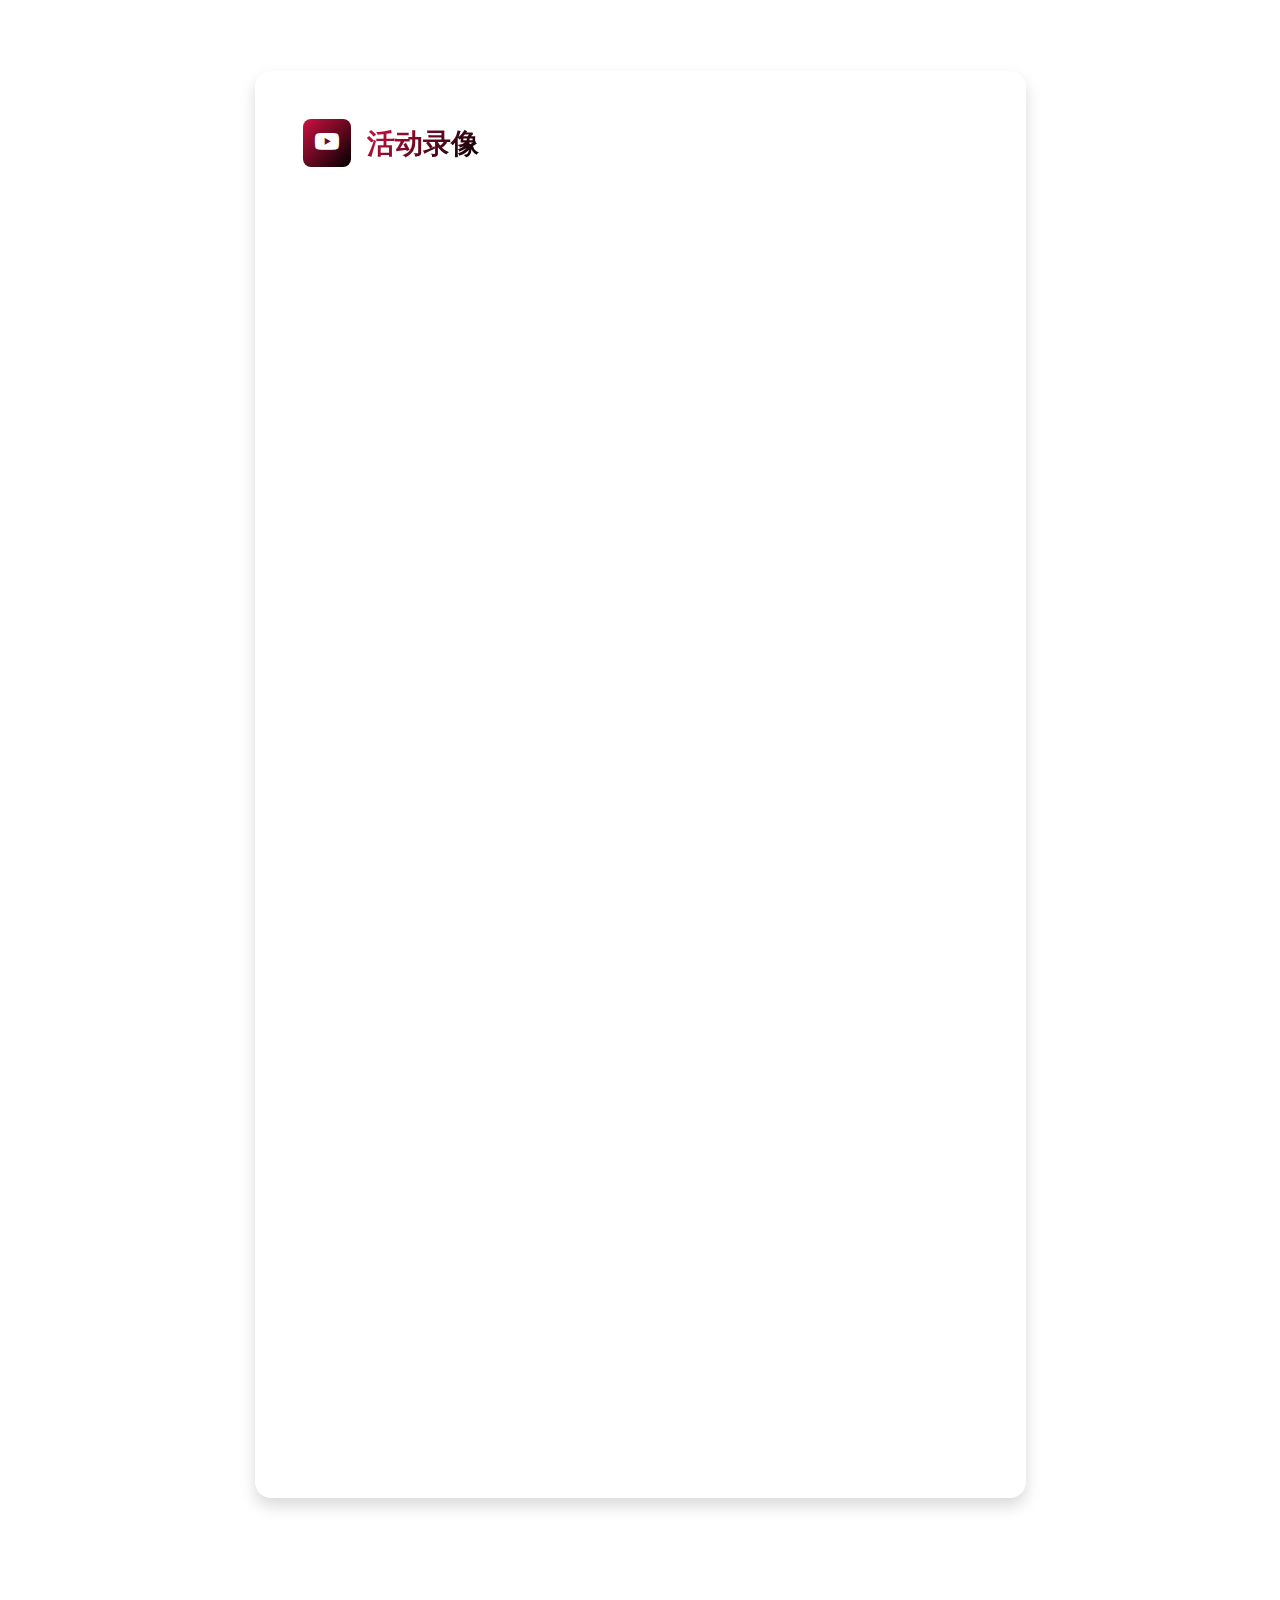
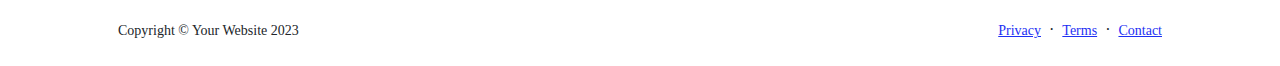
==== commit 62ee1354: "Fixed Yoshigawa to Yoshikawa" ====
--- a/activities.html
+++ b/activities.html
@@ -5,7 +5,7 @@
         <meta name="viewport" content="width=device-width, initial-scale=1, shrink-to-fit=no" />
         <meta name="description" content="" />
         <meta name="author" content="" />
-        <title>Activities</title>
+        <title>Activities_cn - YoshikawaKoshigayaBasketball</title>
         <!-- Favicon-->
         <link rel="icon" type="image/x-icon" href="assets/icons/favicon-48x48.ico" />
         <link rel="apple-touch-icon" sizes="57x57" href="assets/icons/apple-icon-57x57.png">
@@ -38,6 +38,16 @@
                             <li class="nav-item"><a class="nav-link" href="members.html">成员介绍</a></li>
                             <li class="nav-item"><a class="nav-link" href="activities.html">篮球活动</a></li>
                             <li class="nav-item"><a class="nav-link" href="contact.html">加入我们</a></li>
+                            <li class="nav-item dropdown">
+                                <a class="nav-link dropdown-toggle" href="#" id="languageDropdown" role="button" data-bs-toggle="dropdown" aria-expanded="false">
+                                    语言
+                                </a>
+                                <ul class="dropdown-menu" aria-labelledby="languageDropdown">
+                                    <li><a class="dropdown-item" href="activities.html">中文</a></li>
+                                    <li><a class="dropdown-item" href="activities_en.html">英文</a></li>
+                                    <li><a class="dropdown-item" href="activities_jp.html">日文</a></li>
+                                </ul>
+                            </li>
                         </ul>
                     </div>
                 </div>
